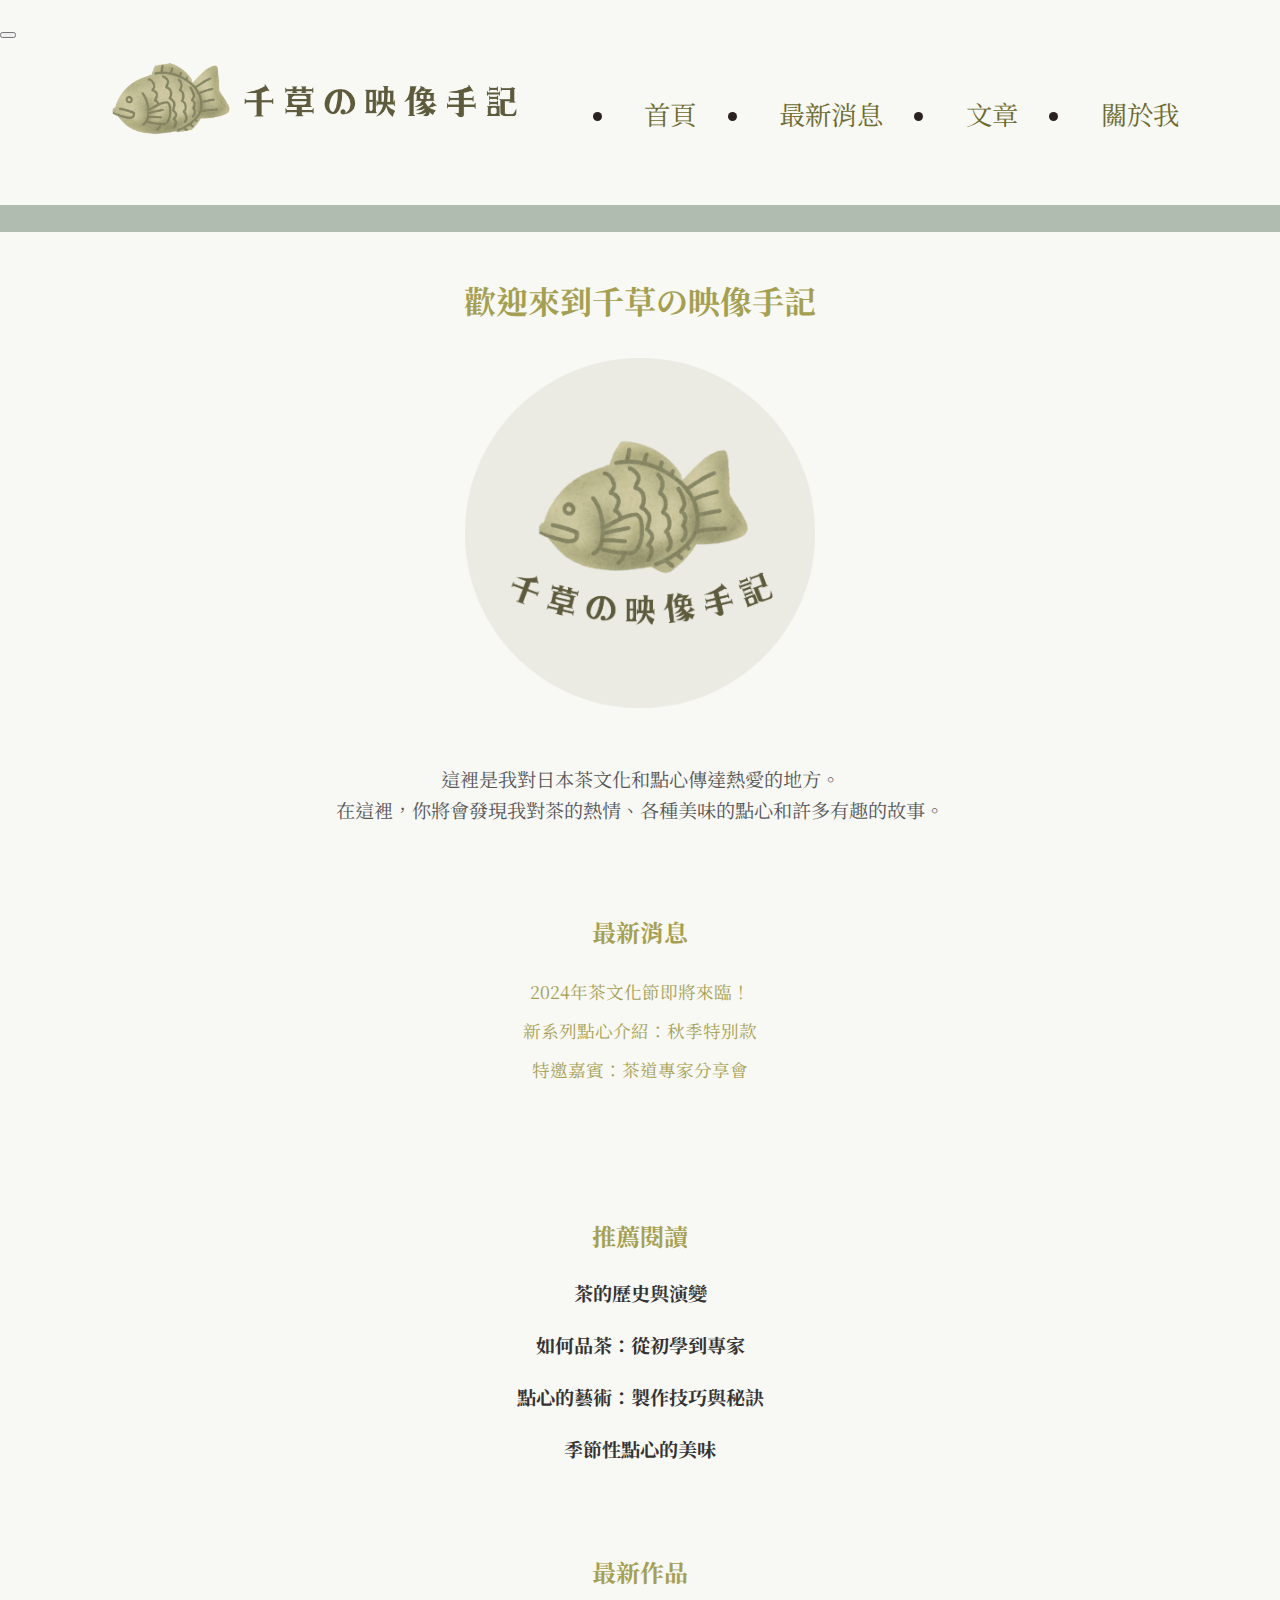
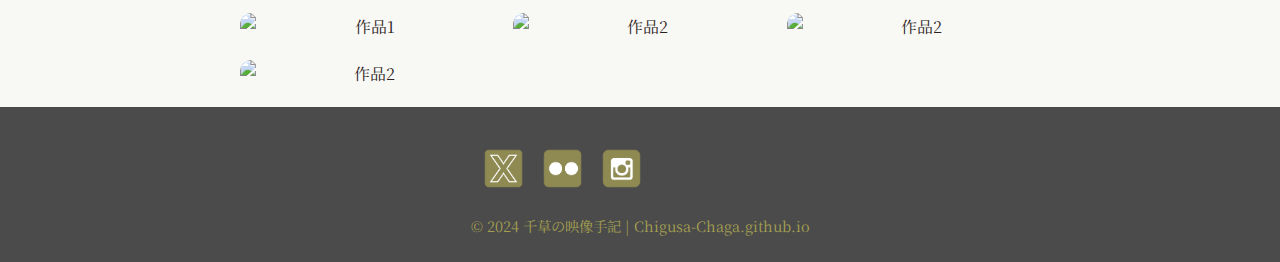
==== index.html @ 75c56b97 "1.1" ====
<!-- 首頁網頁 -->
<!DOCTYPE html>
<html lang="zh-hant-TW">
<head>
    <meta charset="utf-8" />
    <meta name="viewport" content="width=device-width, initial-scale=1, shrink-to-fit=no" />
    <meta name="description" content="千草の映像手記 - 日本點心與茶文化介紹" />
    <meta name="author" content="Chigusa Chaga" />
    <title>千草の映像手記</title>

    <!-- 網站小圖標 -->
    <link rel="icon" type="image/x-icon" href="images/Logo1.png">

    <!-- Google 字體 -->
    <link rel="preconnect" href="https://fonts.googleapis.com"> 
    <link rel="preconnect" href="https://fonts.gstatic.com" crossorigin> 
    <link rel="stylesheet" href="https://unpkg.com/ress/dist/ress.min.css">
    <link href="https://fonts.googleapis.com/css2?family=Noto+Serif+TC&display=swap" rel="stylesheet">
    <!-- 核心 CSS 文件（包含 Bootstrap）-->
    <link href="styles.css" rel="stylesheet" />
</head>

<body>
    <!-- 響應式導航欄 -->
<nav class="navbar navbar-expand-lg navbar-dark bg-dark">
    <div class="container d-flex justify-content-between align-items-center"> <!-- 使用 Flexbox 將元素左右對齊 -->
        <!-- 移動設備的導航按鈕 -->
        <button class="navbar-toggler" type="button" data-bs-toggle="collapse" data-bs-target="#navbarSupportedContent" aria-controls="navbarSupportedContent" aria-expanded="false" aria-label="Toggle navigation">
            <span class="navbar-toggler-icon"></span>
        </button>
        
        <div class="collapse navbar-collapse" id="navbarSupportedContent">
            <!-- 導航選單 -->
            <a href="index.html">
                <img src="images/Logo4.png" alt="千草の映像手記圖 Logo" class="logo4">
            </a>
            <ul class="navbar-nav ms-auto mb-2 mb-lg-0 d-flex flex-row">
                <li class="nav-item"><a class="nav-link" href="index.html">首頁</a></li>
                <li class="nav-item"><a class="nav-link" href="news.html">最新消息</a></li>
                <li class="nav-item"><a class="nav-link" href="articles.html">文章</a></li>
                <li class="nav-item"><a class="nav-link" href="about.html">關於我</a></li>
            </ul>
        </div>
    </div>
</nav>


    <!-- 頁面標題和標語 -->
    <header class="bg-light text-center py-5">
        <img src="images/偷懶版.png" alt="" class="header-png1">
    </header>

    <!-- 主內容 -->
    <main>
        <div class="content-container">
            <!-- 介紹區 -->

            <section id="home" class="honee">
                <h1>歡迎來到千草の映像手記</h1>
                <img src="images/Logo1.png" alt="" class="logo1">
                <p>這裡是我對日本茶文化和點心傳達熱愛的地方。<br>在這裡，你將會發現我對茶的熱情、各種美味的點心和許多有趣的故事。</p>
            </section>


            <!-- 最新消息區 -->
            <section id="latest-news">
                <h2>最新消息</h2>
                <ul>
                    <li><a href="#">2024年茶文化節即將來臨！</a></li>
                    <li><a href="#">新系列點心介紹：秋季特別款</a></li>
                    <li><a href="#">特邀嘉賓：茶道專家分享會</a></li>
                </ul>
            </section>

            <!-- 推薦閱讀區 -->
            <section id="featured-articles">
                <h2>推薦閱讀</h2>
                <div class="row">
                    <div class="col-md-3">
                        <h3><a href="#">茶的歷史與演變</a></h3>
                    </div>
                    <div class="col-md-3">
                        <h3><a href="#">如何品茶：從初學到專家</a></h3>
                    </div>
                    <div class="col-md-3">
                        <h3><a href="#">點心的藝術：製作技巧與秘訣</a></h3>
                    </div>
                    <div class="col-md-3">
                        <h3><a href="#">季節性點心的美味</a></h3>
                    </div>
                </div>
            </section>

            <!-- 最新作品 -->
            <section id="portfolio" class="gallery">
                <h2>最新作品</h2>
                <div class="container">
                    <div class="grid">
                        <div class="grid-item">
                            <img src="images/85mm f5.6 1200s ISO 500/已發/5.png" alt="作品1">
                            <div class="overlay">
                                <a href="images/85mm f5.6 1200s ISO 500/已發/6.png">
                                    <h3>2024.10.19</h3>
                                    <p>Canon EOS 70D </br>85mm  f/32  1/125s  ISO 1600</p>
                                </a>
                            </div>
                        </div>
                        <div class="grid-item">
                            <img src="images/85mm f5.6 1200s ISO 500/已發/9.png" alt="作品2">
                            <div class="overlay">
                                <a href="images/85mm f5.6 1200s ISO 500/已發/10.png">
                                    <h3>2024.10.19</h3>
                                    <p>Canon EOS 70D </br>85mm  f/25  1/125s  ISO 1600</p>
                                </a>
                            </div>
                        </div>
                        <div class="grid-item">
                            <img src="images/85mm f5.6 1200s ISO 500/已發/12.png" alt="作品2">
                            <div class="overlay">
                                <a href="images/85mm f5.6 1200s ISO 500/已發/13.png">
                                    <h3>2024.10.16</h3>
                                    <p>Canon EOS 70D </br>85mm f/5.6 1/60s ISO 100</p>
                                </a>
                            </div>
                        </div>
                        <div class="grid-item">
                            <img src="images/85mm f5.6 1200s ISO 500/已發/14.png" alt="作品2">
                            <div class="overlay">
                                <a href="images/85mm f5.6 1200s ISO 500/已發/15.png">
                                    <h3>2024.10.20</h3>
                                    <p>Canon EOS 70D </br>85mm  f/8  1/125s  ISO 100</p>
                                </a>
                            </div>
                        </div>
                <!-- 可以添加更多作品 -->

                    </div>
                </div>
            </section>


        </div>
    </main>


 


    <!-- 網頁底部 -->
    <footer class="py-5 bg-dark">
        <div class="container text-center">
            <a href="https://x.com/TZicJJmwdmiZH6s" target="_blank"><img src="images/9.png" alt="推特 Logo" class="logogo"></a>
            <a href="https://www.flickr.com/photos/200254990@N05/albums" target="_blank"><img src="images/10.png" alt="Flickr Logo" class="logogo"></a>
            <a href="https://pse.is/6lb7wm" target="_blank"><img src="images/12.png" alt="IG Logo" class="logogo"></a>
            <p class="m-0 text-white">&copy; 2024 千草の映像手記 | <a href="https://Chigusa-Chaga.github.io" class="text-white" target="_blank">Chigusa-Chaga.github.io</a></p>
        </div>
    </footer>



    <!-- JavaScript 引入（包括 Bootstrap）-->
    <script src="https://code.jquery.com/jquery-3.6.0.min.js"></script>
    <script src="https://cdn.jsdelivr.net/npm/@popperjs/core@2.11.6/dist/umd/popper.min.js"></script>
    <script src="https://cdn.jsdelivr.net/npm/bootstrap@5.1.3/dist/js/bootstrap.min.js"></script>
</body>
</html>
---- styles.css ----
@charset "UTF-8";

/* 共通部分 */
html {
    font-size: 100%;
}

/* 全域樣式 */
body {
    font-family: 'Noto Serif TC', serif; /* 使用 Google 字體 */
    line-height: 1.7;
    color: #2b2121;
    margin: 0;
    padding: 0;
    background-color: #f8f8f5; /* 淡雅背景色 */
}

a {
    color: #A5A051;
    text-decoration: none;
}

img {
    max-width: 100%;
}

h1, h2, h3, h4, h5, h6 {
    color: #A5A051; /* 主題色調 */
}

a:hover {
    color: #7e7e3c;
    text-decoration: underline;
}
/* 全域樣式 */

/* 導航欄 */

.logo1 {
    width: 350px;
    margin-top: 10px;
    margin-bottom: 30px;
}

.logo2 {
    width: 150px;
    margin-top: 14px;
    margin-right: 10px;
}

.logo3 {
    width: 600px;
    margin-top: -260px;
}

.logo4 {
    width: 450px; /* 這裡可以根據需要調整 Logo 的大小 */
    margin-right: 10px; /* 調整 Logo 和網站名稱之間的距離 */
    margin-top: -70px;
    margin-left: 100px;
}

.npage-header {
    background-color: #EBEAE3; /* 導航欄背景 */
}

.navbar-nav {
    display: flex; /* 將導航選單設置為 Flexbox */
    justify-content: flex-end; /* 使選項靠右對齊 */
    margin-right: 60px;
}

.nav-item {
    font-size: 1.5rem;
    text-transform: uppercase;
    margin: 0 15px; /* 調整左右邊距以創造間隔 */
    margin-top: -170px;
}

.nav-link {
    display: flex; /* 使鏈接內容居中 */
    align-items: center; /* 垂直居中 */
    padding: 0.5em; /* 增加內邊距 */
}

.nav-item li {
    margin-left: 36px;
}

.nav-item a {
    color: #6C6A2D;
    font-size: 1.1em;
    padding: 0.5em 1em;
}

.nav-item a:hover {
    color: #A5A051;
    background-color: rgba(255, 255, 255, 0.1);
}

.navbar-brand {
    display: flex;
    align-items: center; /* 垂直居中對齊 */
    font-size: 1.5em;
    color: #A5A051;
    margin-left: 10px; /* 調整 Logo 和網站名稱之間的距離 */
}

.navbar-brand .logo {
    height: 40px;
    margin-right: 10px;
}

/* 設置網頁的主要容器寬度並置中 */
.content-container {
    max-width: 800px; /* 設定最大寬度為800px */
    margin: 0 auto; /* 自動左右邊距讓容器置中 */
    padding: 20px; /* 添加內距讓內容不靠牆 */
    text-align: center;
}

/* 標題區 */
header {
    background-color:#b1bcb0;
    margin-top: -60px;
}

.header-png1 {
    width: 80%;
    margin-left: 120px;
}

/* 主內容標題樣式 */
#home h1 {
    font-size: 2rem;
    color: rgb(165, 160, 81); /* 使用您指定的主題顏色 */
    margin-bottom: 20px;
}

/* 主內容段落樣式 */
#home p {
    font-size: 1.2rem;
    line-height: 1.6;
    color: #555;
}



/* 圖片輪播區 */
.carousel {
    margin-bottom: 2em;
}

.carousel-inner img {
    max-height: 500px;
    object-fit: cover;
}

.carousel-control-prev-icon,
.carousel-control-next-icon {
    filter: invert(1); /* 調整輪播箭頭為白色 */
}

/* 最新消息區 */
#latest-news {
    background-color: #f8f8f5;
    padding: 3em 0;
}

#latest-news h2 {
    text-align: center;
    margin-bottom: 1em;
}

#latest-news ul {
    list-style-type: none;
    padding: 0;
}

#latest-news ul li {
    font-size: 1.1em;
    margin: 0.5em 0;
}

#latest-news ul li a {
    color: #A5A051;
}

/* 推薦閱讀區 */
#featured-articles {
    padding: 3em 0;
    text-align: center;
}

#featured-articles .container h2 {
    margin-bottom: 2em;
}

#featured-articles .col-md-3 h3 {
    font-size: 1.2em;
    font-weight: bold;
    margin-bottom: 1em;
}

#featured-articles .col-md-3 h3 a {
    color: #333333;
}

#featured-articles .col-md-3 h3 a:hover {
    color: #7e7e3c;
}

/* 底部區域 */
footer {
    display: flex;
    justify-content: center; /* 水平置中 */
    align-items: center;    /* 垂直置中（如果有高度的話） */
    background-color: #4B4B4B;
    padding: 1.5em 0;
}

/* 底部文字樣式 */
footer p {
    color: #A5A051;
    margin: 0;
    text-align: center;
    font-size: 0.9rem;
}

.logogo {
    width: 45px; /* 這裡可以根據需要調整 Logo 的大小 */
    margin-bottom: 15px;
    margin-left: 10px;
}



.container {
    margin-top: 15px;
}

.grid {
    display: grid;
    grid-template-columns: repeat(auto-fill, minmax(250px, 1fr));
    gap: 20px;
  }
  .grid-item {
    position: relative;
    overflow: hidden;
    border-radius: 10px;
  }
  .grid-item img {
    width: 100%;
    height: auto;
    display: block;
    border-radius: 10px;
    transition: transform 0.3s ease;
  }
  .grid-item .overlay {
    position: absolute;
    top: 0;
    left: 0;
    right: 0;
    bottom: 0;
    background-color: rgba(0, 0, 0, 0.5);/* 透明顏色 */
    color: #fcfaf2;/* 字體顏色 */
    display: flex;
    flex-direction: column;
    justify-content: center;
    align-items: center;
    opacity: 0;
    transition: opacity 0.5s ease;
  }
  .grid-item:hover .overlay {
    opacity: 1;
  }
  .grid-item .overlay h3 {
    font-size: 1.4rem;
    margin-bottom: 10px;
    text-align: center;
  }
  .grid-item .overlay p {
    font-size: 1rem;
    text-align: center;
  }




/* 媒體查詢：響應式設計 */
@media (max-width: 768px) {
    .navbar-brand {
        font-size: 1.2em;
    }

    header h1 {
        font-size: 2em;
    }

    header p {
        font-size: 1em;
    }

    #featured-articles .col-md-3 h3 {
        font-size: 1em;
    }
}
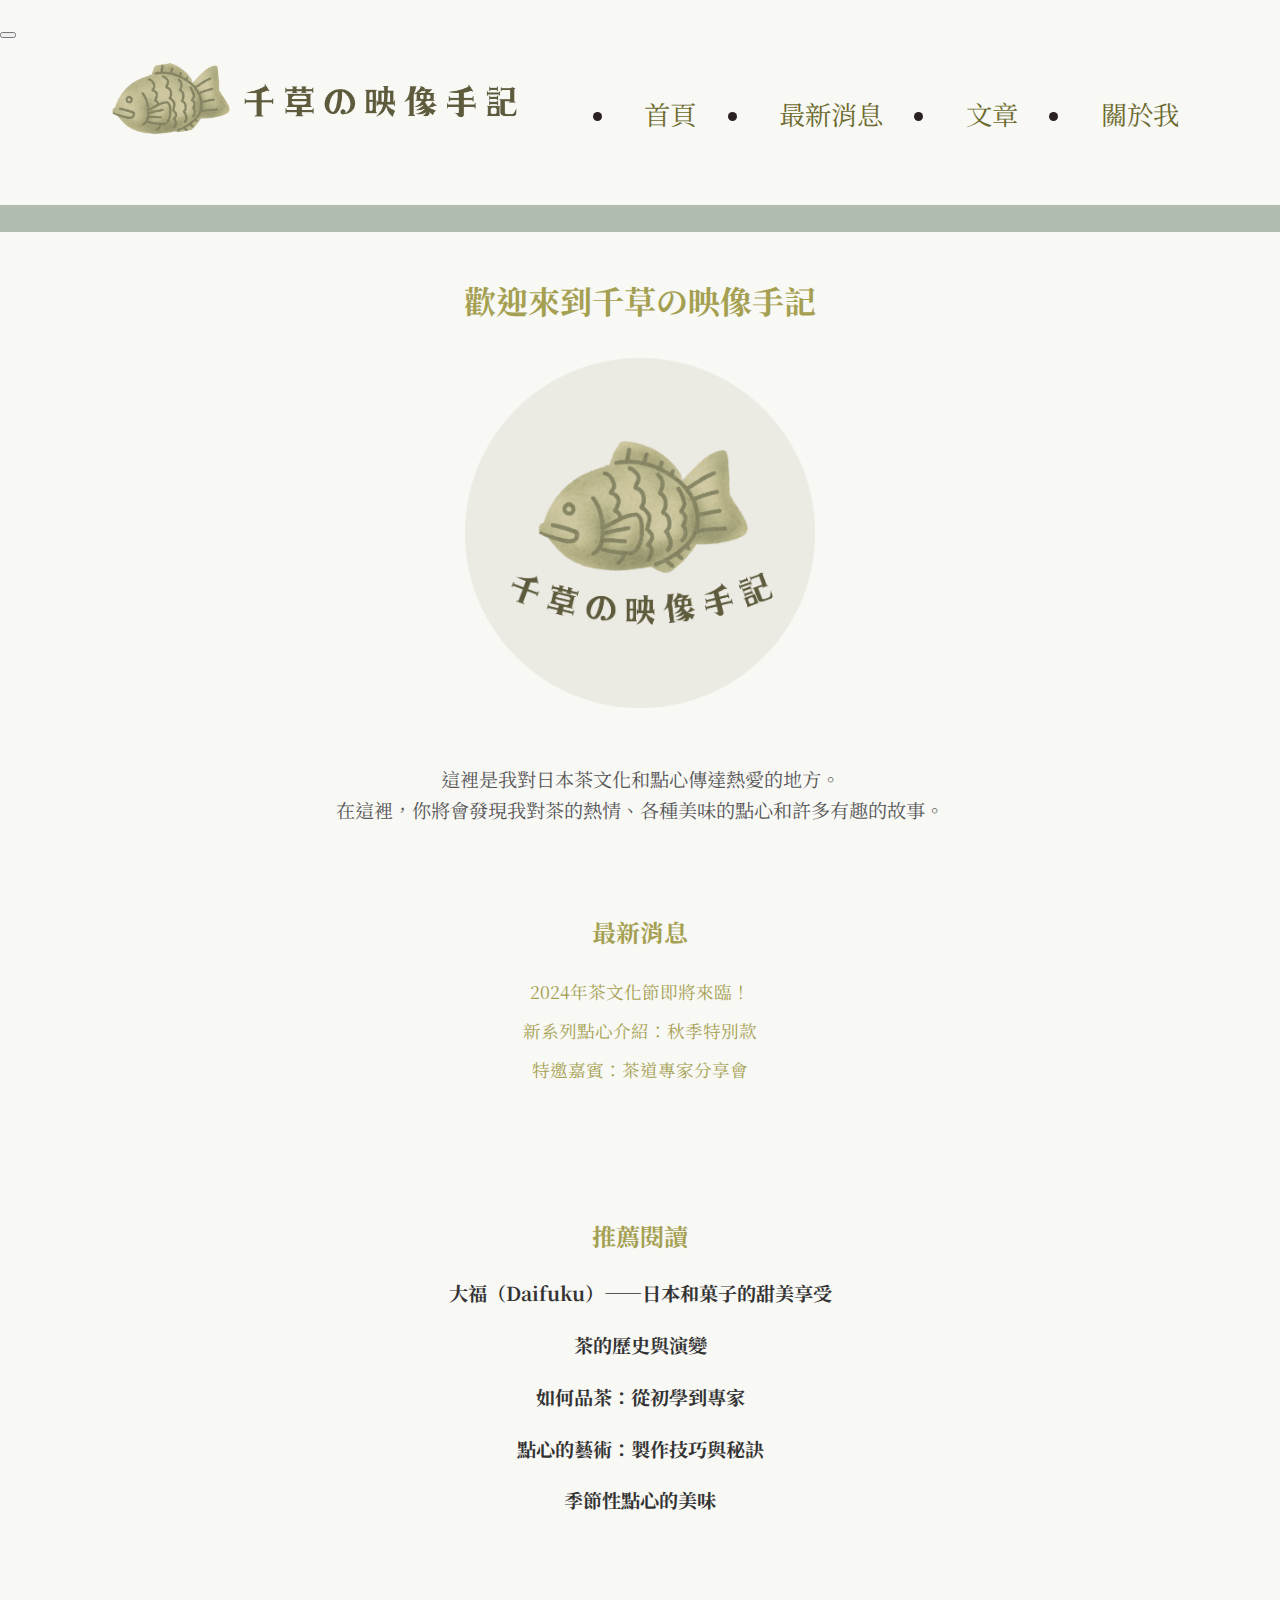
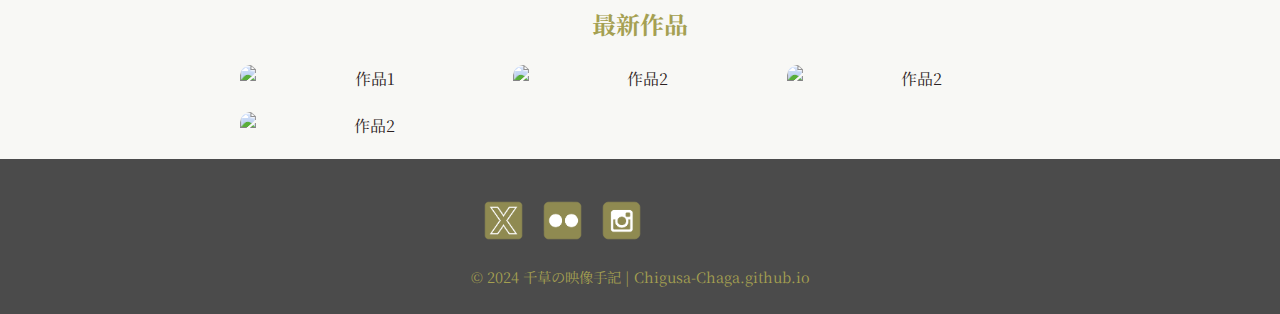
==== commit abae7ca5: "1.3" ====
--- a/index.html
+++ b/index.html
@@ -76,6 +76,9 @@
             <section id="featured-articles">
                 <h2>推薦閱讀</h2>
                 <div class="row">
+                    <div class="col-md-3">
+                        <h3><a href="文章/Daifuku.html">大福（Daifuku）——日本和菓子的甜美享受</a></h3>
+                    </div>
                     <div class="col-md-3">
                         <h3><a href="#">茶的歷史與演變</a></h3>
                     </div>
--- a/styles.css
+++ b/styles.css
@@ -119,6 +119,8 @@
     text-align: center;
 }
 
+
+
 /* 標題區 */
 header {
     background-color:#b1bcb0;
@@ -131,6 +133,9 @@
 }
 
 /* 主內容標題樣式 */
+.honee {
+    margin-top: 17px;
+}
 #home h1 {
     font-size: 2rem;
     color: rgb(165, 160, 81); /* 使用您指定的主題顏色 */
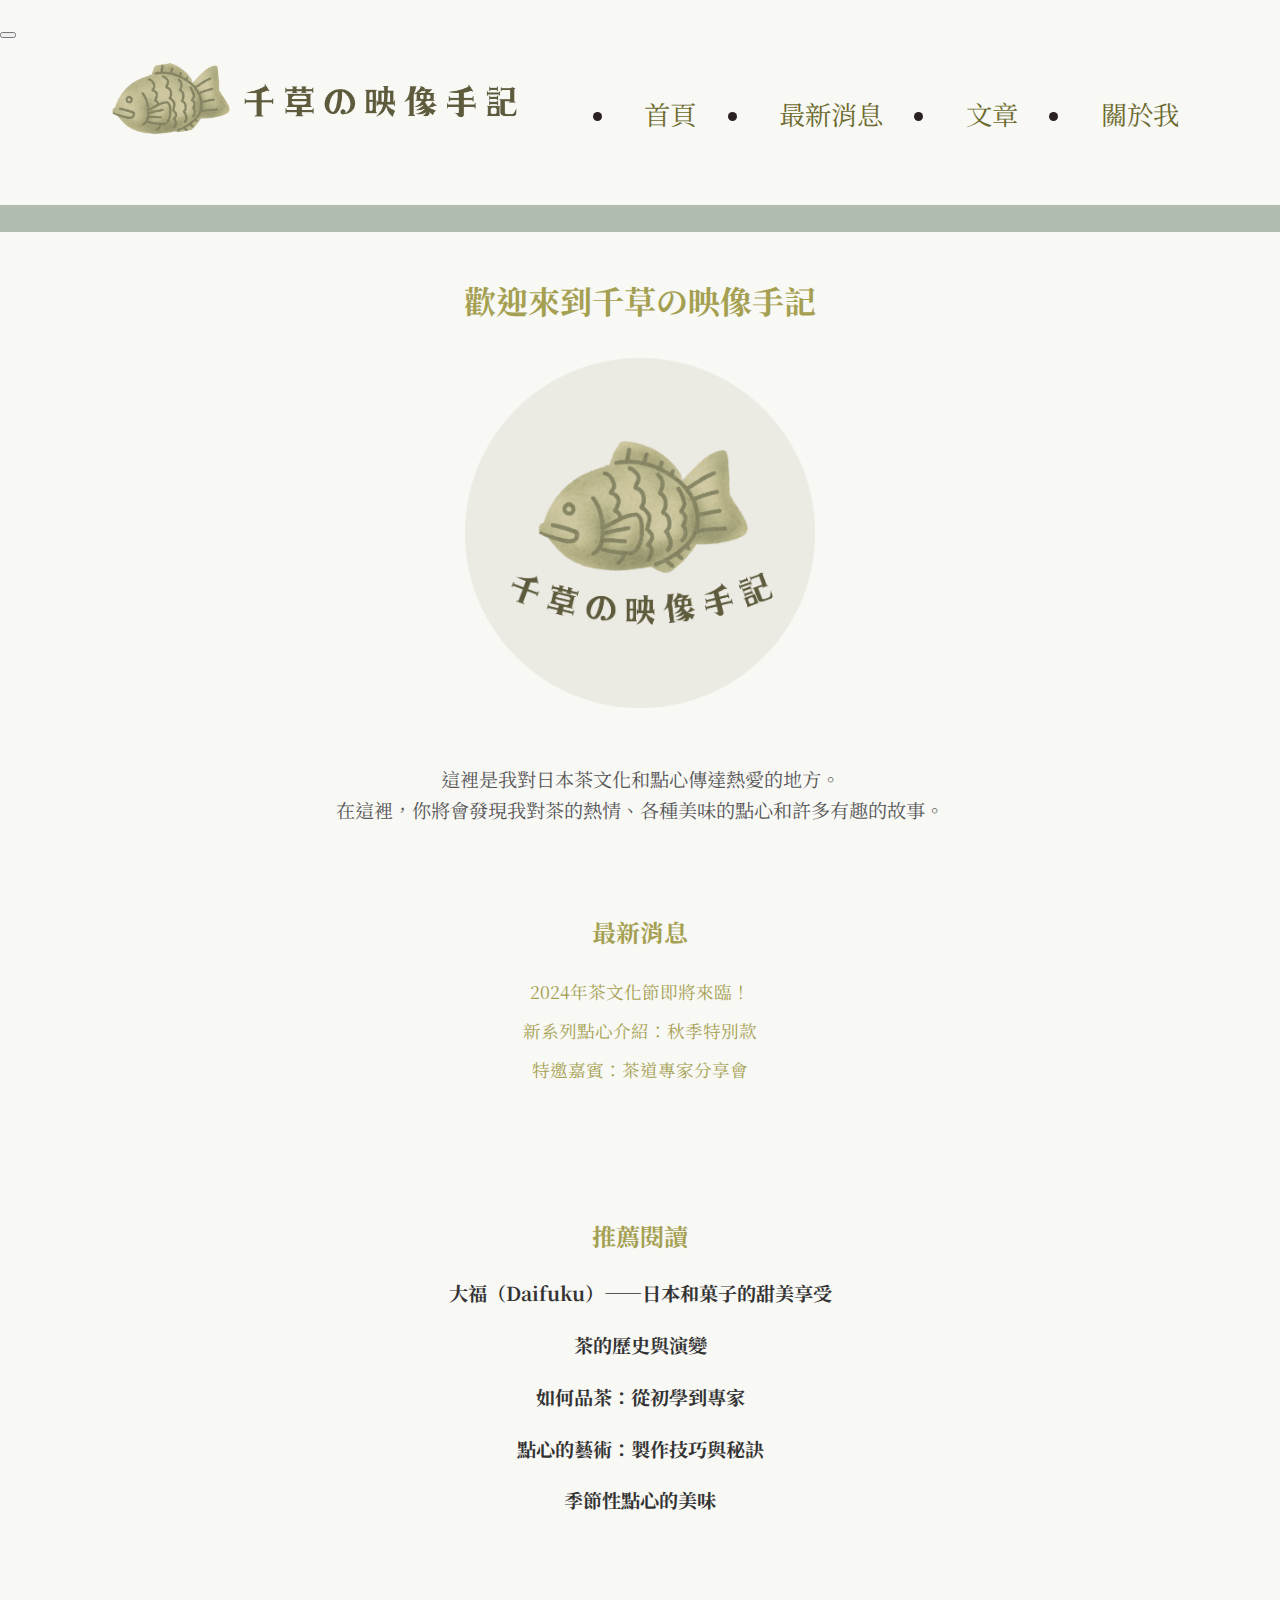
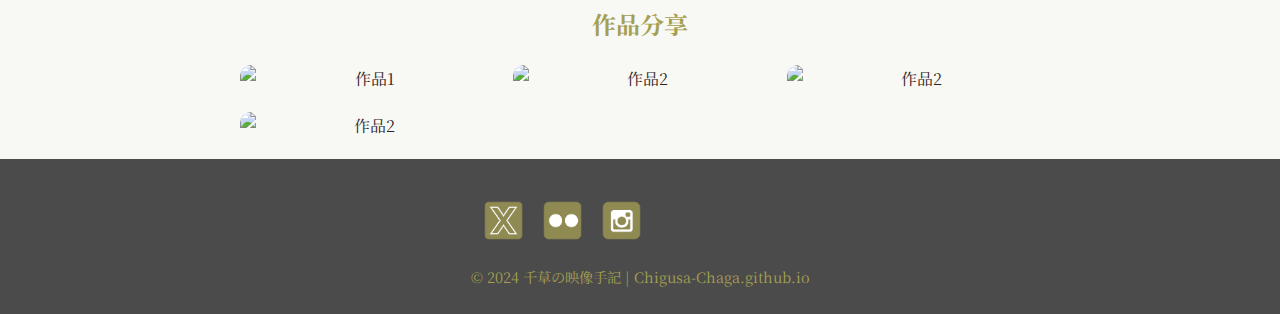
==== commit a213e1d3: "1.4 關於我" ====
--- a/index.html
+++ b/index.html
@@ -96,7 +96,7 @@
 
             <!-- 最新作品 -->
             <section id="portfolio" class="gallery">
-                <h2>最新作品</h2>
+                <h2>作品分享</h2>
                 <div class="container">
                     <div class="grid">
                         <div class="grid-item">
--- a/styles.css
+++ b/styles.css
@@ -149,7 +149,26 @@
     color: #555;
 }
 
-
+#about {
+    margin-top: -200px;
+}
+
+.aboutme p {
+    font-size: 1rem;
+    line-height: 1.6;
+    color: #555;
+}
+
+.aboutme h1 {
+    font-size: 2rem;
+    color: rgb(165, 160, 81); /* 使用您指定的主題顏色 */
+    margin-top: 20px;
+    margin-bottom: 10px;
+}
+
+.mehoto {
+    width: 530px;
+}
 
 /* 圖片輪播區 */
 .carousel {
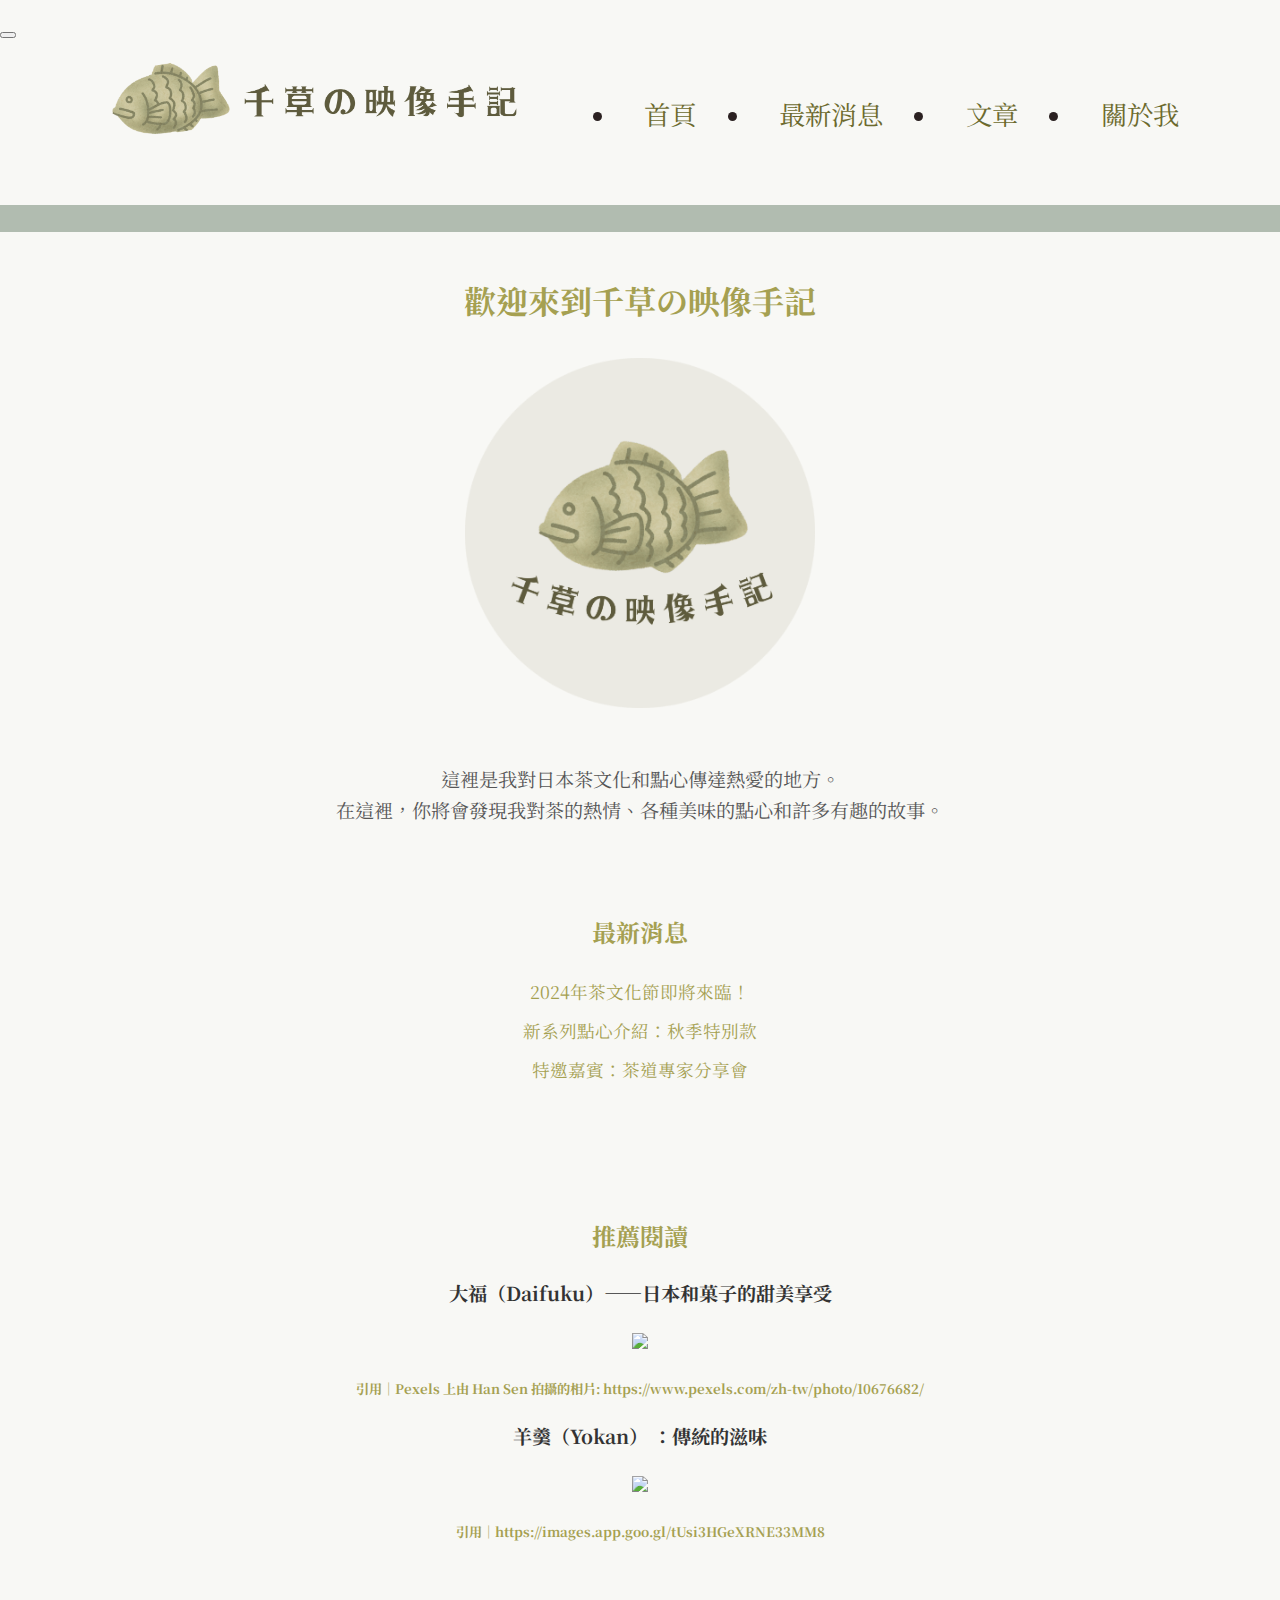
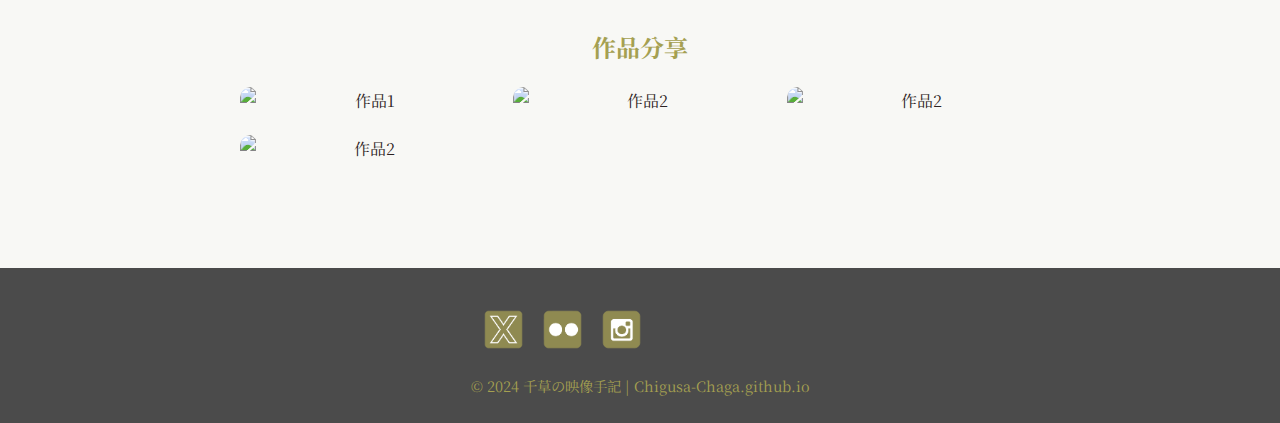
==== commit f5cbd7c2: "1.5 羊羹羹羹" ====
--- a/index.html
+++ b/index.html
@@ -78,20 +78,15 @@
                 <div class="row">
                     <div class="col-md-3">
                         <h3><a href="文章/Daifuku.html">大福（Daifuku）——日本和菓子的甜美享受</a></h3>
+                        <a href="文章/Daifuku.html"><img src="images/Article pictures/大福.png" class=""></a>
+                        <h5>引用｜Pexels 上由 Han Sen 拍攝的相片: https://www.pexels.com/zh-tw/photo/10676682/</h5>
                     </div>
+
                     <div class="col-md-3">
-                        <h3><a href="#">茶的歷史與演變</a></h3>
+                        <h3><a href="文章/Daifuku.html">羊羹（Yokan） ：傳統的滋味</a></h3>
+                        <a href="文章/Oboroduki.html"><img src="images/Article pictures/羊羹.png" class=""></a>
+                        <h5>引用｜https://images.app.goo.gl/tUsi3HGeXRNE33MM8</h5>
                     </div>
-                    <div class="col-md-3">
-                        <h3><a href="#">如何品茶：從初學到專家</a></h3>
-                    </div>
-                    <div class="col-md-3">
-                        <h3><a href="#">點心的藝術：製作技巧與秘訣</a></h3>
-                    </div>
-                    <div class="col-md-3">
-                        <h3><a href="#">季節性點心的美味</a></h3>
-                    </div>
-                </div>
             </section>
 
             <!-- 最新作品 -->
@@ -140,6 +135,7 @@
                     </div>
                 </div>
             </section>
+            <p><br><br></p>
 
 
         </div>
--- a/styles.css
+++ b/styles.css
@@ -170,6 +170,10 @@
     width: 530px;
 }
 
+h5 {
+    margin-bottom: 15px;
+}
+
 /* 圖片輪播區 */
 .carousel {
     margin-bottom: 2em;
@@ -232,6 +236,10 @@
 
 #featured-articles .col-md-3 h3 a:hover {
     color: #7e7e3c;
+}
+
+#articles {
+    margin-top: -250px;
 }
 
 /* 底部區域 */
@@ -308,6 +316,10 @@
     text-align: center;
   }
 
+  .grid-item h3 {
+    margin-top: 10px;
+    color: #065319 ;
+  }
 
 
 
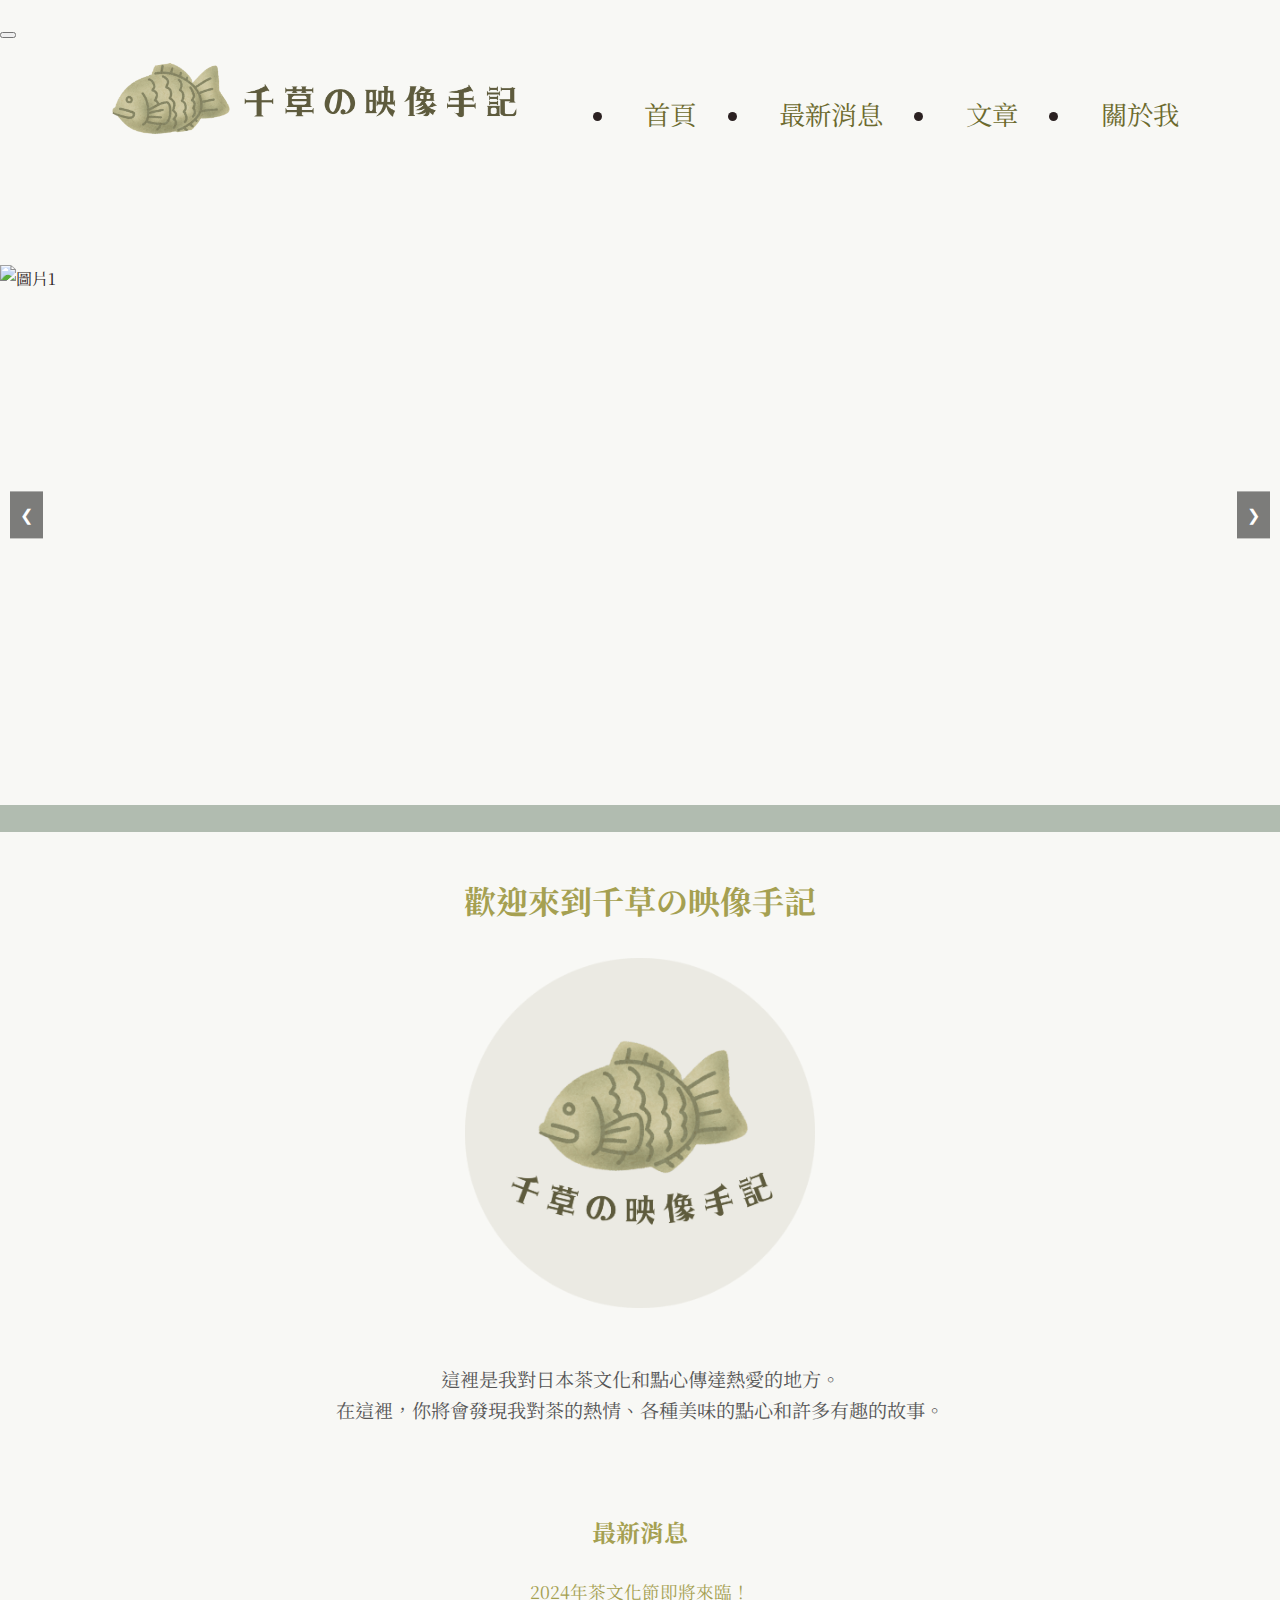
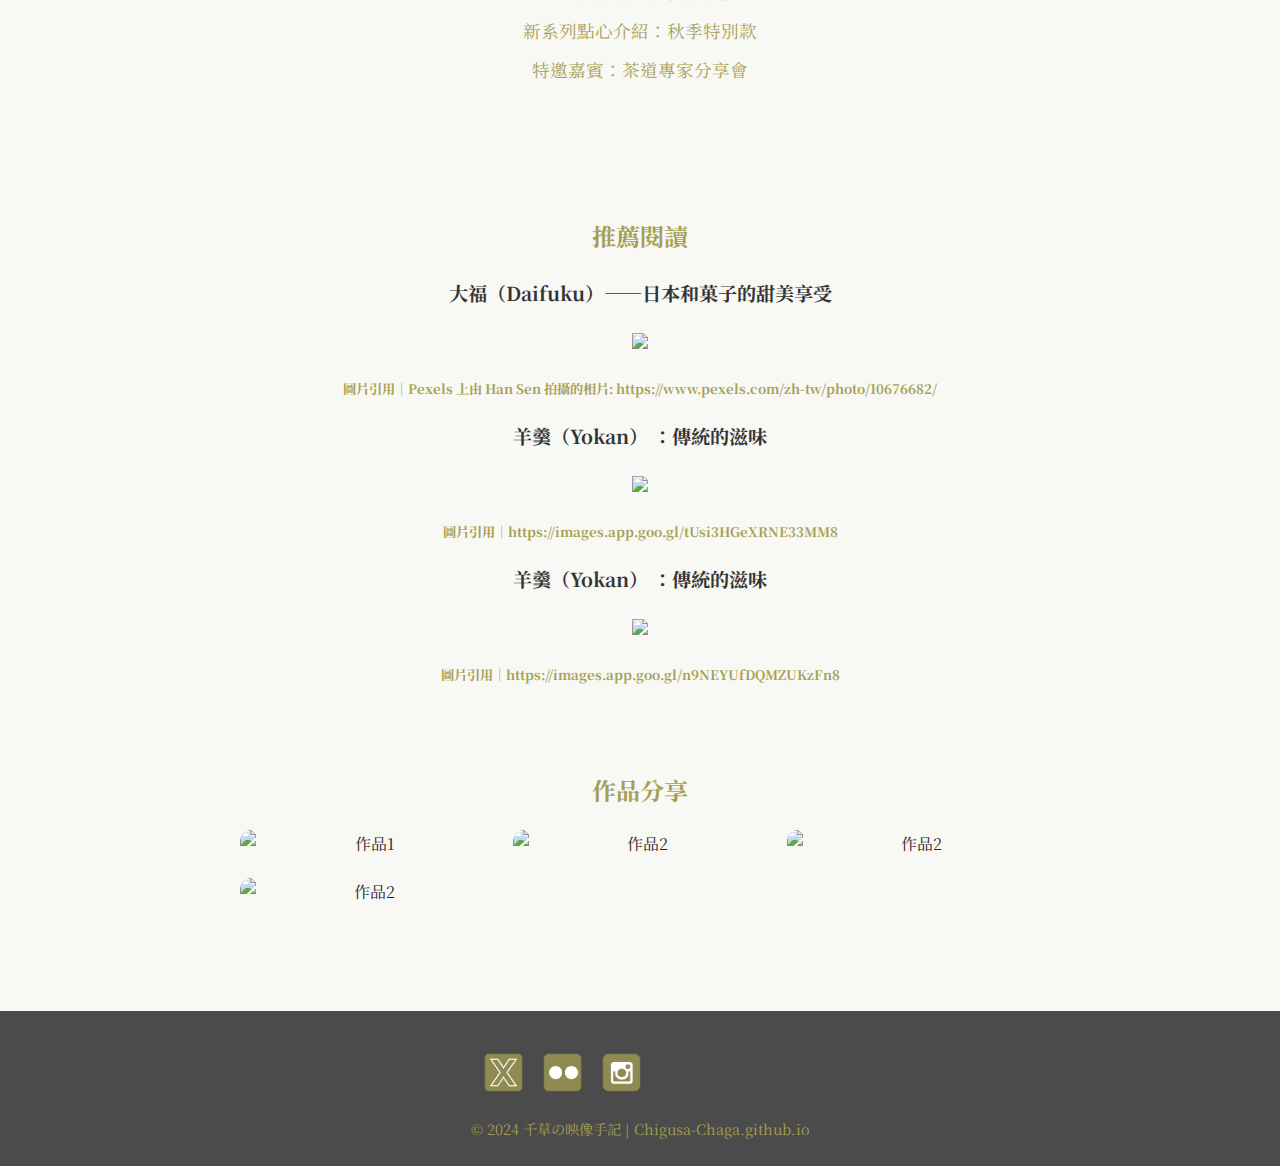
==== commit 655346c4: "1.6 櫻餅" ====
--- a/index.html
+++ b/index.html
@@ -44,6 +44,101 @@
     </div>
 </nav>
 
+    <style>
+        /* 設定輪播容器 */
+        .carousel-container {
+            position: relative;
+            max-width: 100%;
+            height: 500px;
+            overflow: hidden;
+        }
+
+        /* 設定每張圖片 */
+        .carousel-slide {
+            display: none;
+            width: 100%;
+            height: 100%;
+            position: absolute;
+        }
+
+        /* 顯示第一張圖片 */
+        .carousel-slide.active {
+            display: block;
+        }
+
+        /* 左右箭頭 */
+        .carousel-arrow {
+            position: absolute;
+            top: 50%;
+            transform: translateY(-50%);
+            background-color: rgba(0, 0, 0, 0.5);
+            color: white;
+            padding: 10px;
+            cursor: pointer;
+            z-index: 10;
+        }
+
+        .carousel-arrow.left {
+            left: 10px;
+        }
+
+        .carousel-arrow.right {
+            right: 10px;
+        }
+        
+    </style>
+    </head>
+    <body>
+
+    <div class="carousel-container">
+    <div class="carousel-slide active">
+        <img src="images/大圖/1.png" alt="圖片1">
+    </div>
+    <div class="carousel-slide">
+        <img src="images/大圖/2.png" alt="圖片2">
+    </div>
+    <div class="carousel-slide">
+        <img src="images/大圖/3.png" alt="圖片3">
+    </div>
+
+    <!-- 左右箭頭 -->
+    <div class="carousel-arrow left" onclick="prevSlide()">❮</div>
+    <div class="carousel-arrow right" onclick="nextSlide()">❯</div>
+    </div>
+
+    
+    <script>
+        let currentSlide = 0;
+        const slides = document.querySelectorAll('.carousel-slide');
+    
+        function showSlide(index) {
+            slides[currentSlide].classList.remove('active');
+            currentSlide = (index + slides.length) % slides.length;
+            slides[currentSlide].classList.add('active');
+        }
+    
+        function nextSlide() {
+            showSlide(currentSlide + 1);
+        }
+    
+        function prevSlide() {
+            showSlide(currentSlide - 1);
+        }
+    
+        // 自動輪播
+        const autoSlideInterval = setInterval(nextSlide, 5000); // 每隔 3000 毫秒 (3秒) 切換圖片
+    
+        // 停止自動輪播 (可選)
+        function stopAutoSlide() {
+            clearInterval(autoSlideInterval);
+        }
+    </script>
+    
+
+
+
+
+
 
     <!-- 頁面標題和標語 -->
     <header class="bg-light text-center py-5">
@@ -79,13 +174,19 @@
                     <div class="col-md-3">
                         <h3><a href="文章/Daifuku.html">大福（Daifuku）——日本和菓子的甜美享受</a></h3>
                         <a href="文章/Daifuku.html"><img src="images/Article pictures/大福.png" class=""></a>
-                        <h5>引用｜Pexels 上由 Han Sen 拍攝的相片: https://www.pexels.com/zh-tw/photo/10676682/</h5>
+                        <h5>圖片引用｜Pexels 上由 Han Sen 拍攝的相片: https://www.pexels.com/zh-tw/photo/10676682/</h5>
                     </div>
 
                     <div class="col-md-3">
                         <h3><a href="文章/Daifuku.html">羊羹（Yokan） ：傳統的滋味</a></h3>
                         <a href="文章/Oboroduki.html"><img src="images/Article pictures/羊羹.png" class=""></a>
-                        <h5>引用｜https://images.app.goo.gl/tUsi3HGeXRNE33MM8</h5>
+                        <h5>圖片引用｜https://images.app.goo.gl/tUsi3HGeXRNE33MM8</h5>
+                    </div>
+
+                    <div class="col-md-3">
+                        <h3><a href="文章/Sakura-Mochi.html">羊羹（Yokan） ：傳統的滋味</a></h3>
+                        <a href="文章/Sakura-Mochi.html"><img src="images/Article pictures/櫻餅.png" class=""></a>
+                        <h5>圖片引用｜https://images.app.goo.gl/n9NEYUfDQMZUKzFn8</h5>
                     </div>
             </section>
 
--- a/styles.css
+++ b/styles.css
@@ -323,6 +323,20 @@
 
 
 
+
+
+  .carousel-container {
+    margin-bottom: 100px;
+  }
+
+.carousel-slide img {
+    width: 100%;
+    height: 100%;
+    object-fit: cover; /* 可以是 cover, contain, fill 等 */
+}
+
+
+
 /* 媒體查詢：響應式設計 */
 @media (max-width: 768px) {
     .navbar-brand {
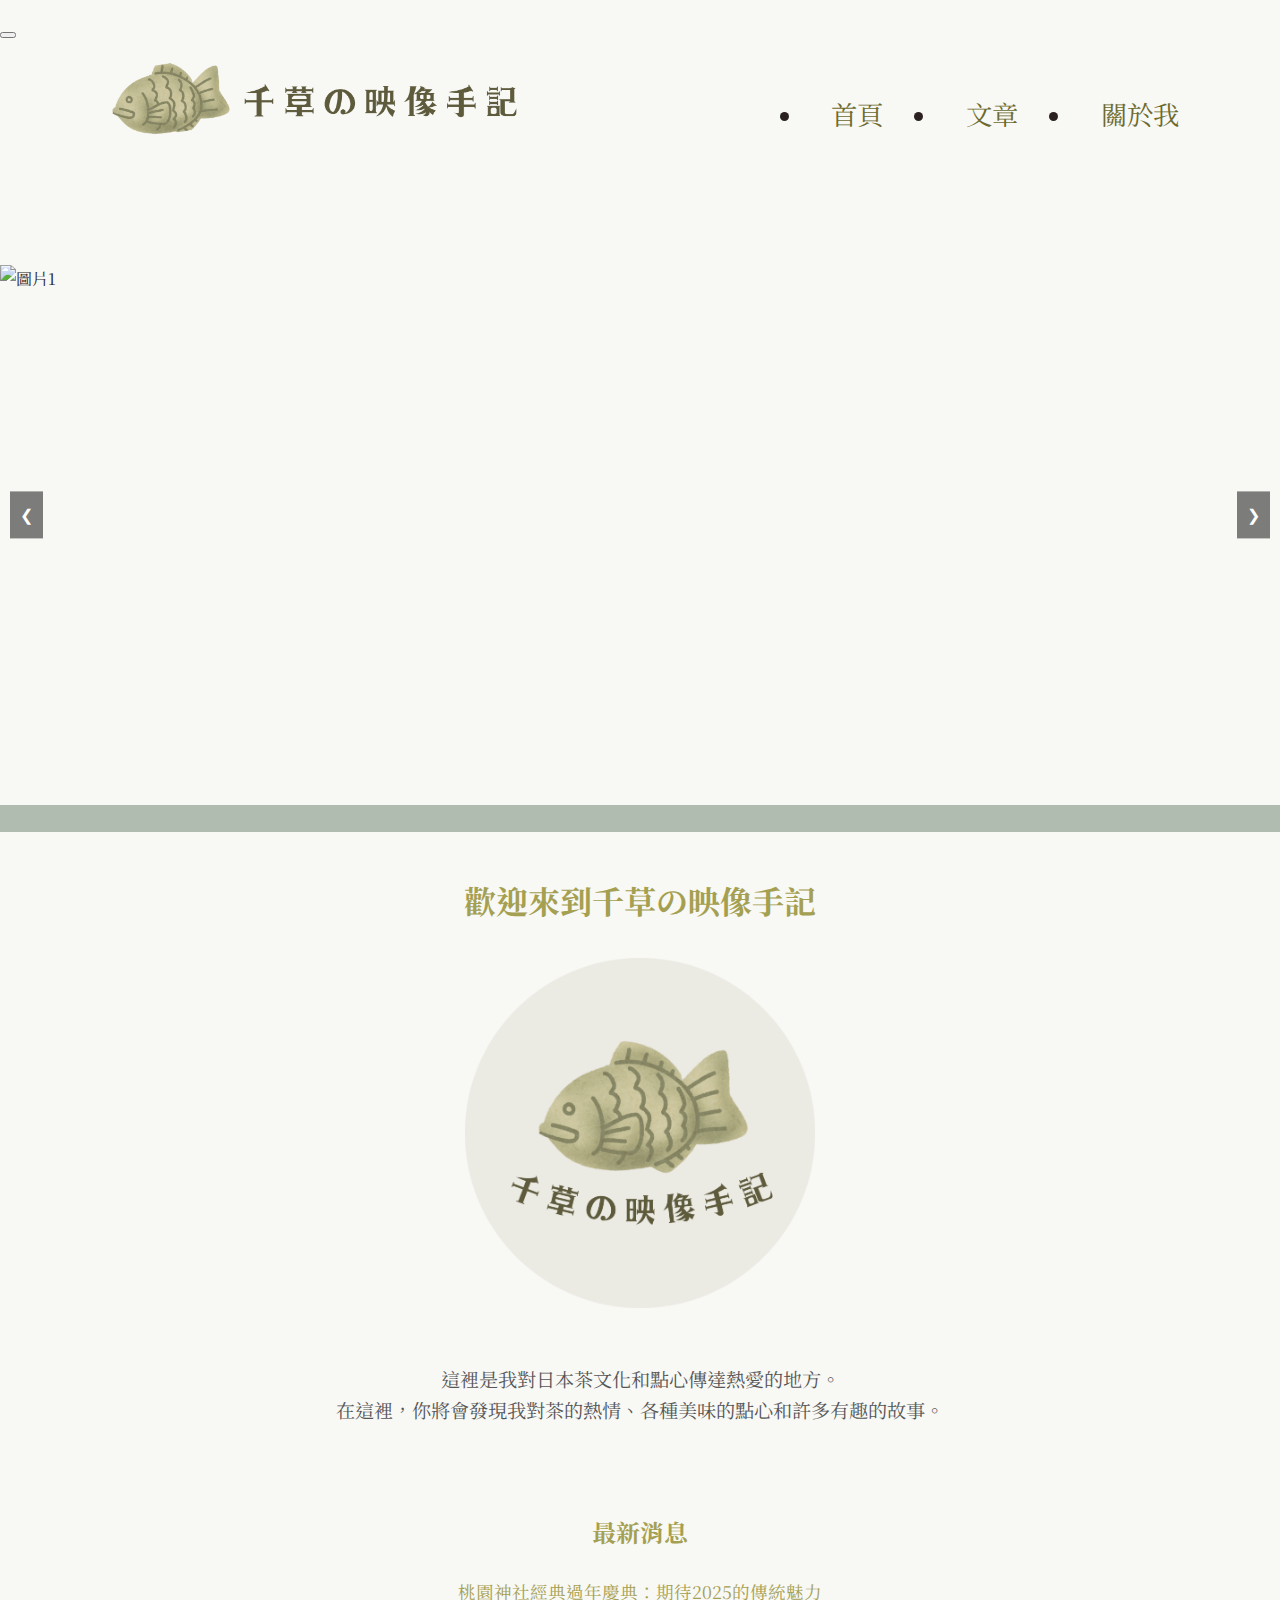
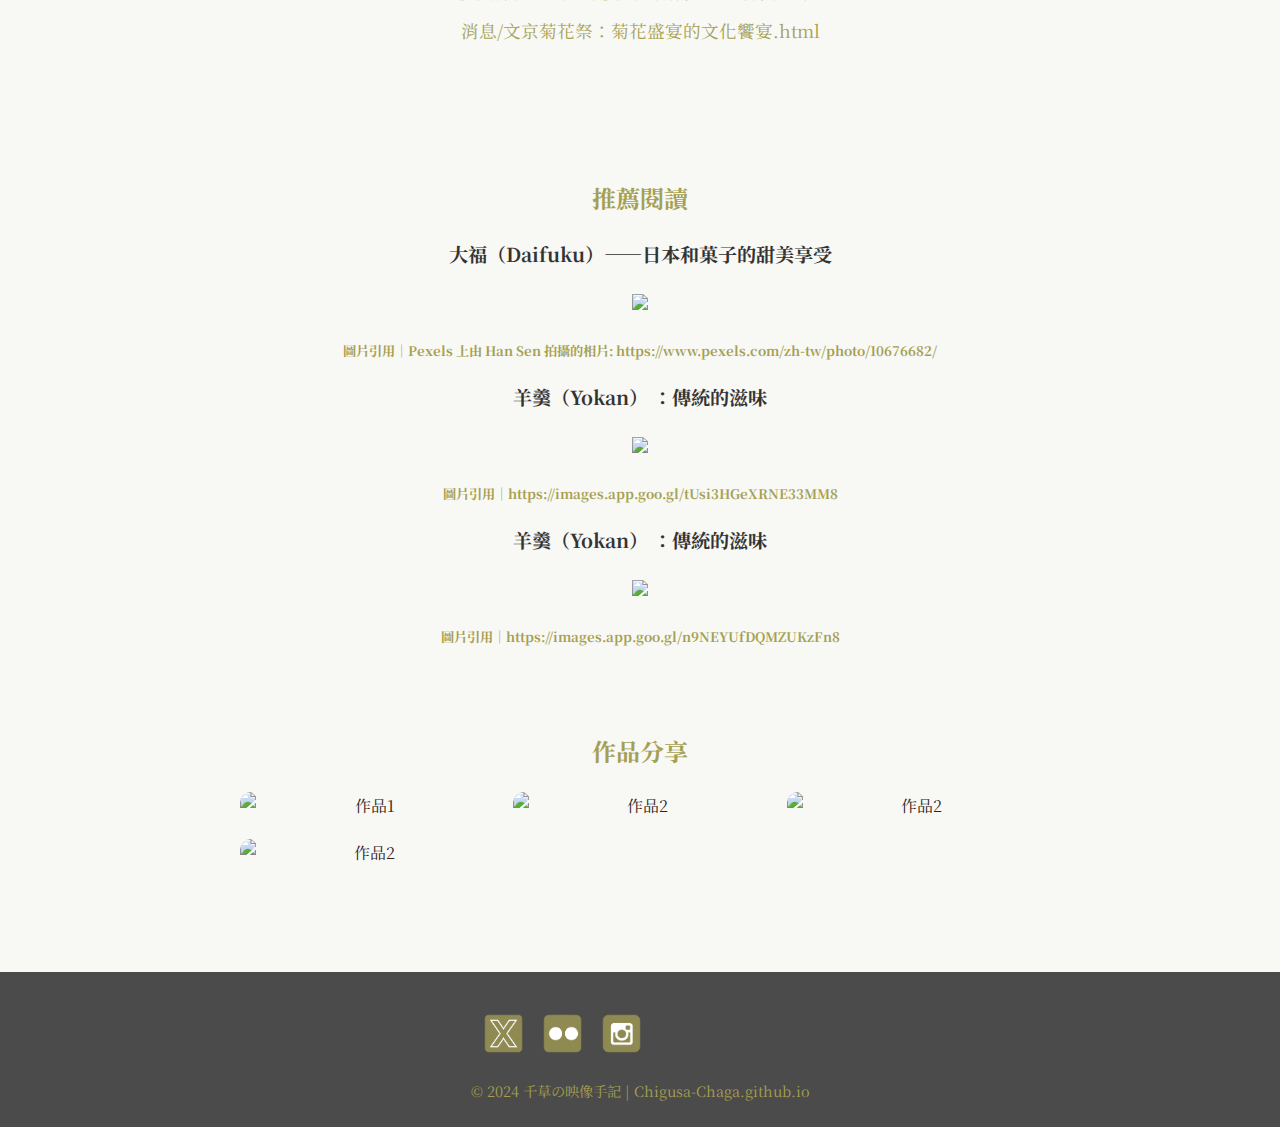
==== commit 283c13c8: "1.7 加上消息" ====
--- a/index.html
+++ b/index.html
@@ -36,7 +36,6 @@
             </a>
             <ul class="navbar-nav ms-auto mb-2 mb-lg-0 d-flex flex-row">
                 <li class="nav-item"><a class="nav-link" href="index.html">首頁</a></li>
-                <li class="nav-item"><a class="nav-link" href="news.html">最新消息</a></li>
                 <li class="nav-item"><a class="nav-link" href="articles.html">文章</a></li>
                 <li class="nav-item"><a class="nav-link" href="about.html">關於我</a></li>
             </ul>
@@ -161,9 +160,8 @@
             <section id="latest-news">
                 <h2>最新消息</h2>
                 <ul>
-                    <li><a href="#">2024年茶文化節即將來臨！</a></li>
-                    <li><a href="#">新系列點心介紹：秋季特別款</a></li>
-                    <li><a href="#">特邀嘉賓：茶道專家分享會</a></li>
+                    <li><a href="消息/預熱2025跨年與過年盛典：桃園神社的傳統文化體驗.html">桃園神社經典過年慶典：期待2025的傳統魅力</a></li>
+                    <li><a href="消息/文京菊花祭：菊花盛宴的文化饗宴.html">消息/文京菊花祭：菊花盛宴的文化饗宴.html</a></li>
                 </ul>
             </section>
 
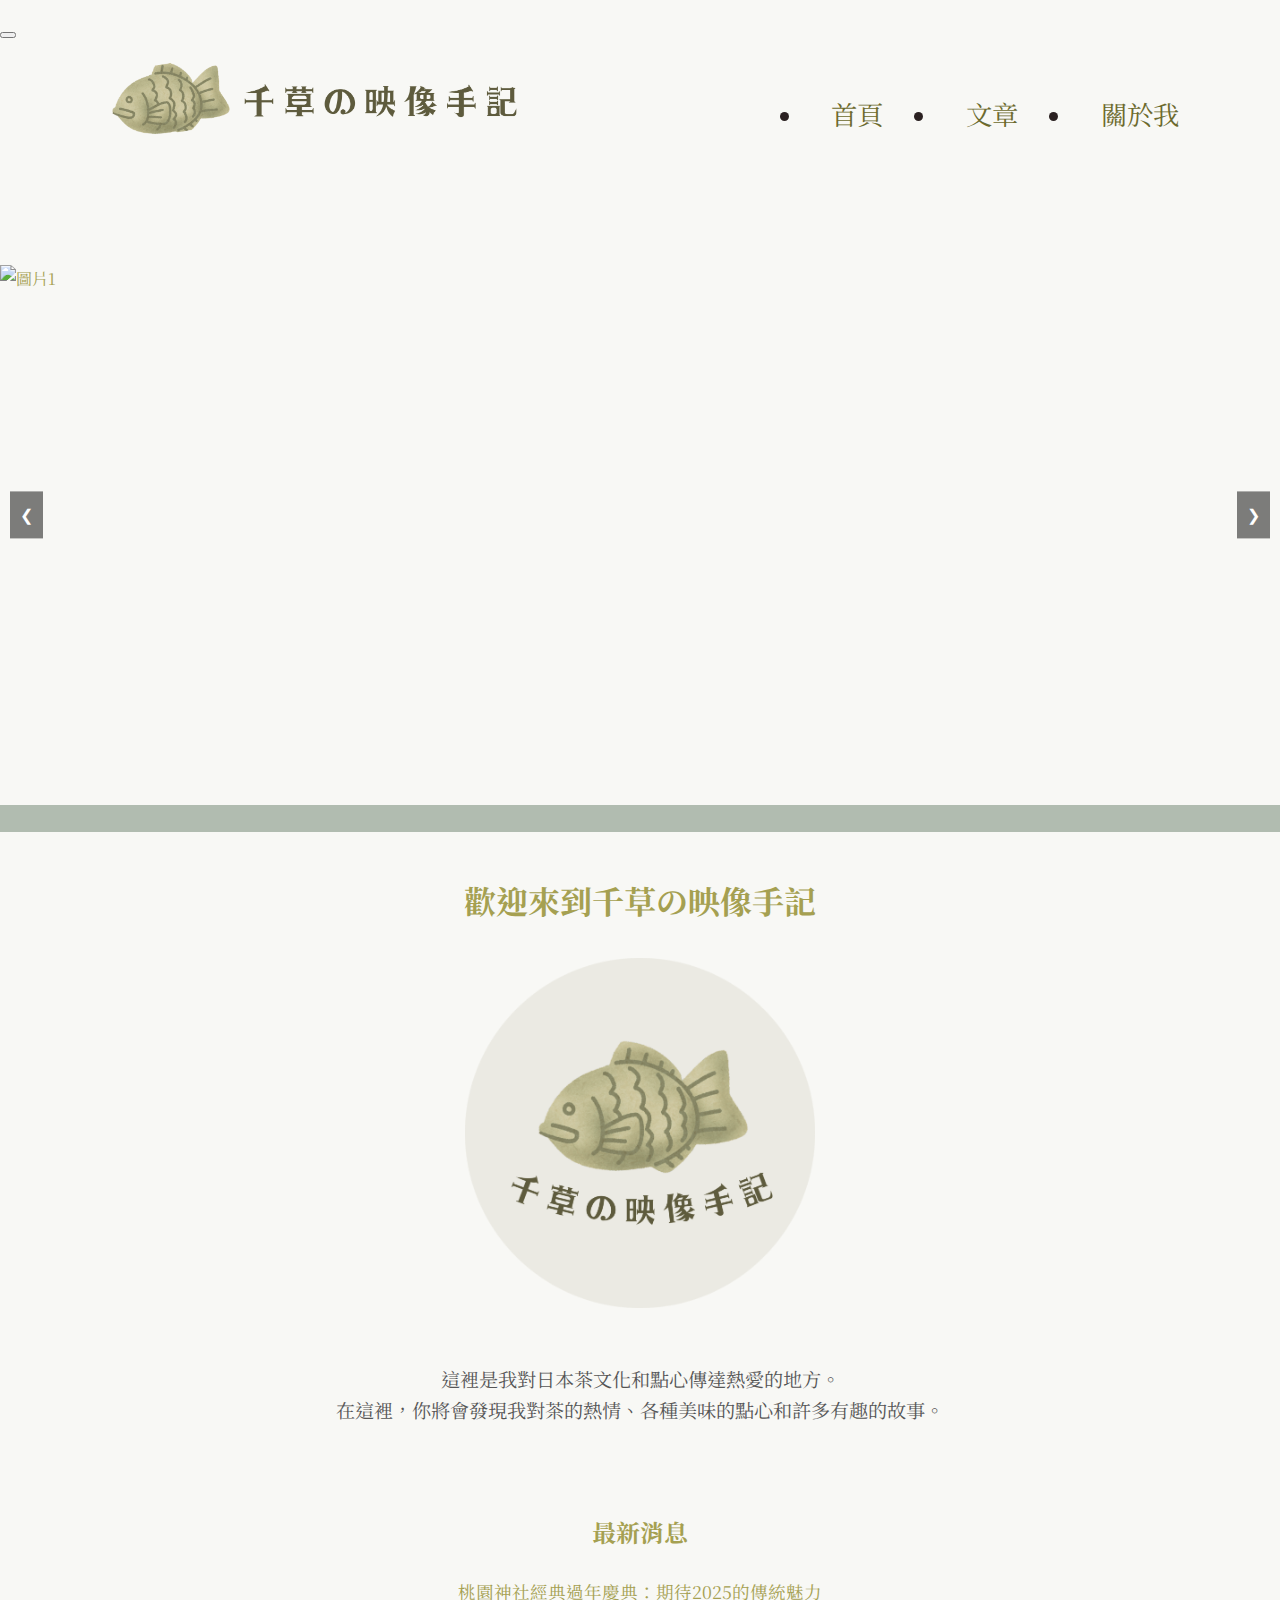
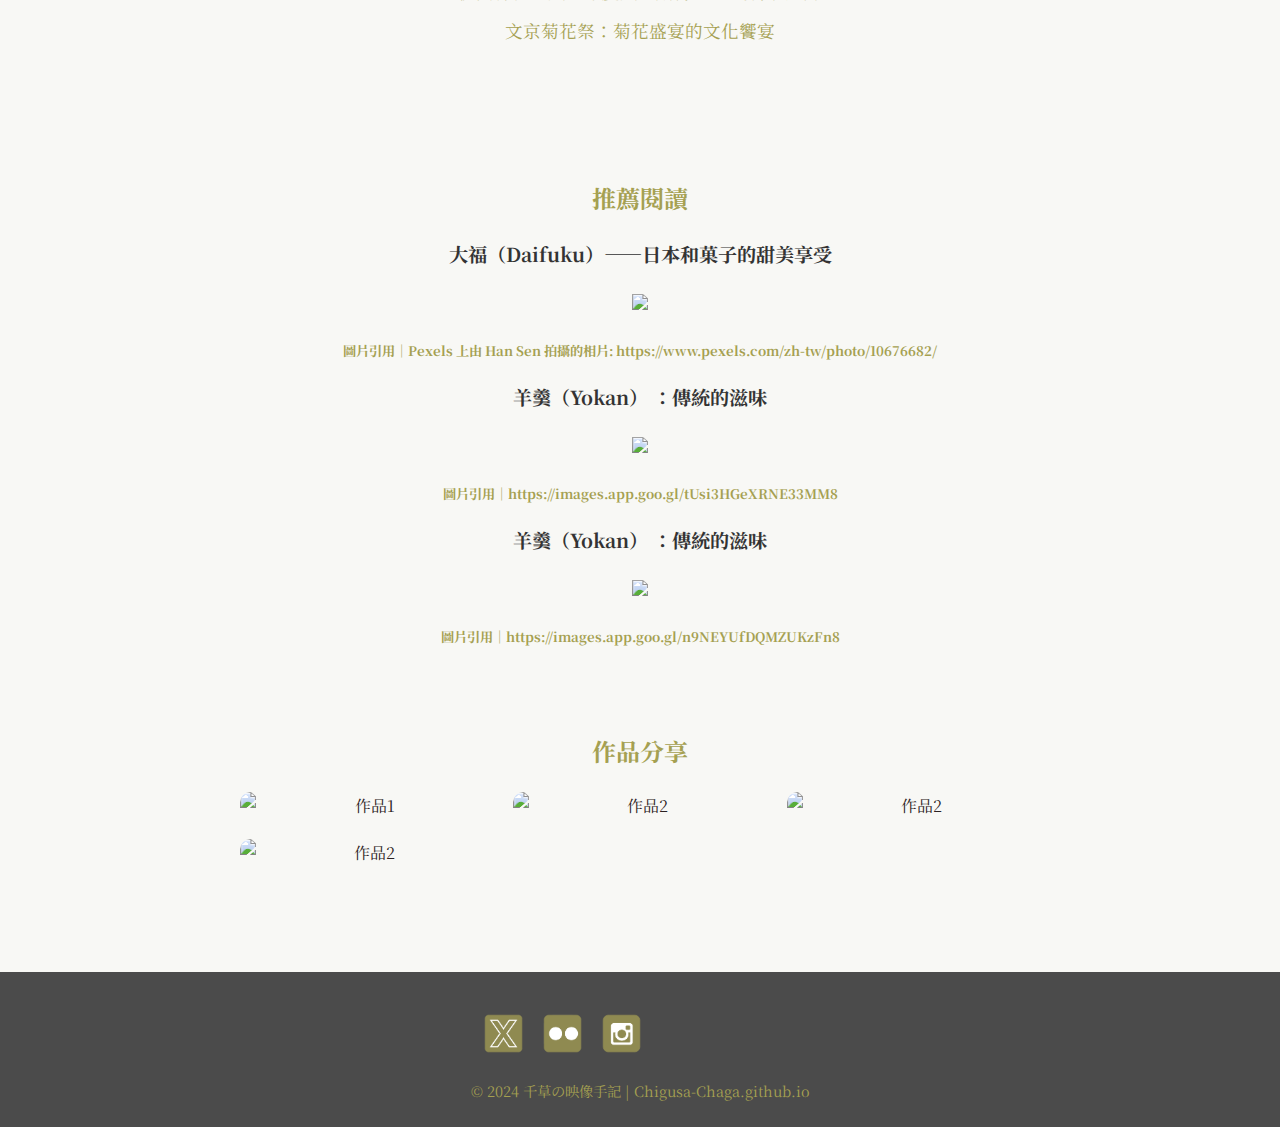
==== commit d1420f64: "1.8" ====
--- a/index.html
+++ b/index.html
@@ -91,13 +91,19 @@
 
     <div class="carousel-container">
     <div class="carousel-slide active">
-        <img src="images/大圖/1.png" alt="圖片1">
-    </div>
-    <div class="carousel-slide">
-        <img src="images/大圖/2.png" alt="圖片2">
-    </div>
-    <div class="carousel-slide">
-        <img src="images/大圖/3.png" alt="圖片3">
+        <a href="文章/Daifuku.html"><img src="images/大圖/1.png" alt="圖片1"></a>
+    </div>
+    <div class="carousel-slide">
+        <a href="文章/Oboroduki.html"><img src="images/大圖/2.png" alt="圖片2"></a>
+    </div>
+    <div class="carousel-slide">
+        <a href="文章/Sakura-Mochi.html"><img src="images/大圖/3.png" alt="圖片3"></a>
+    </div>
+    <div class="carousel-slide">
+        <a href="消息/預熱2025跨年與過年盛典：桃園神社的傳統文化體驗.html"><img src="images/大圖/5.png" alt="圖片3"></a>
+    </div>
+    <div class="carousel-slide">
+        <a href="消息/文京菊花祭：菊花盛宴的文化饗宴.html"><img src="images/大圖/6.png" alt="圖片3"></a>
     </div>
 
     <!-- 左右箭頭 -->
@@ -161,7 +167,7 @@
                 <h2>最新消息</h2>
                 <ul>
                     <li><a href="消息/預熱2025跨年與過年盛典：桃園神社的傳統文化體驗.html">桃園神社經典過年慶典：期待2025的傳統魅力</a></li>
-                    <li><a href="消息/文京菊花祭：菊花盛宴的文化饗宴.html">消息/文京菊花祭：菊花盛宴的文化饗宴.html</a></li>
+                    <li><a href="消息/文京菊花祭：菊花盛宴的文化饗宴.html">文京菊花祭：菊花盛宴的文化饗宴</a></li>
                 </ul>
             </section>
 
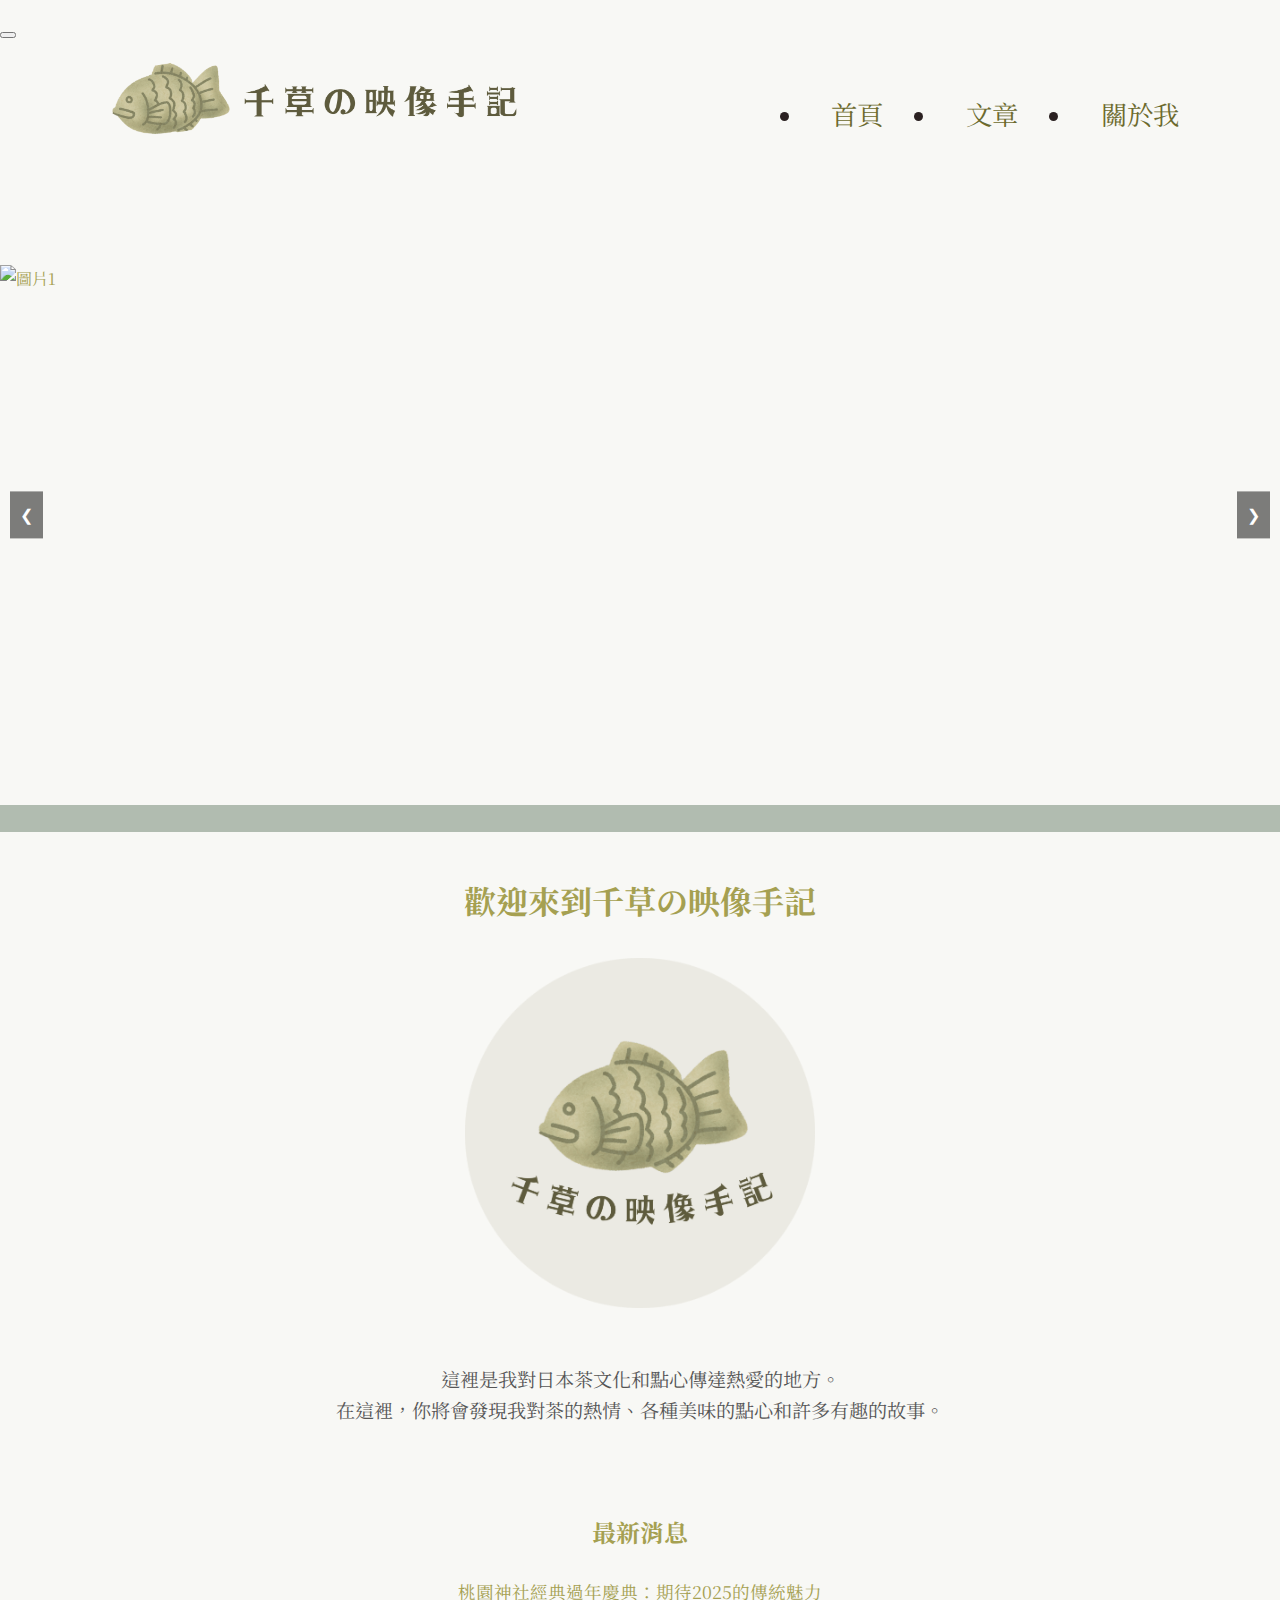
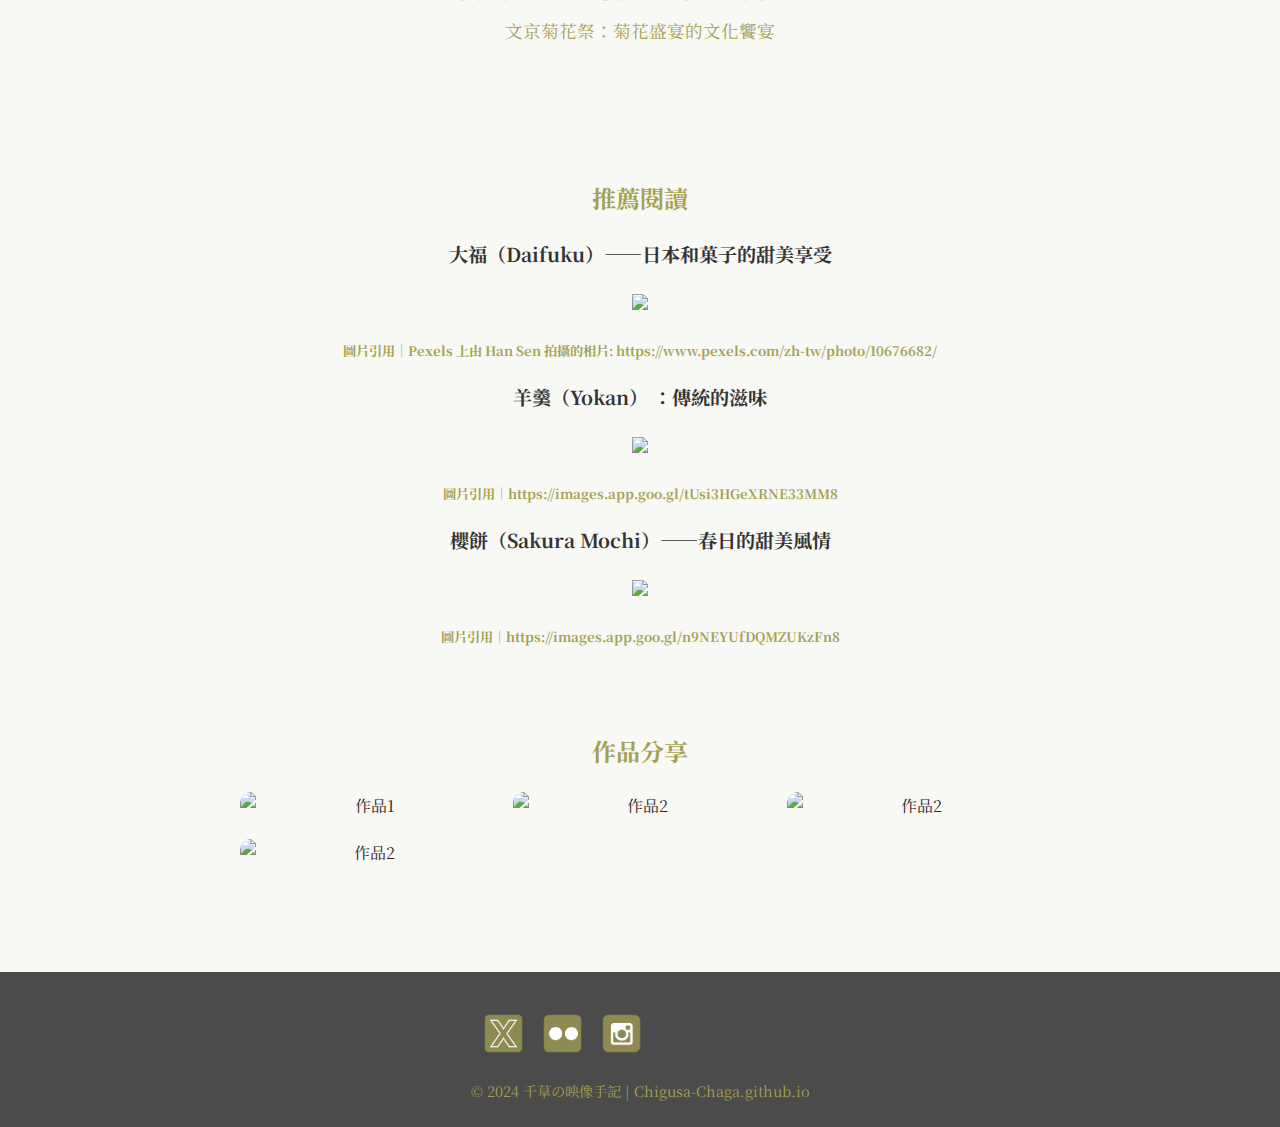
==== commit 3d665793: "1.9" ====
--- a/index.html
+++ b/index.html
@@ -188,7 +188,7 @@
                     </div>
 
                     <div class="col-md-3">
-                        <h3><a href="文章/Sakura-Mochi.html">羊羹（Yokan） ：傳統的滋味</a></h3>
+                        <h3><a href="文章/Sakura-Mochi.html">櫻餅（Sakura Mochi）——春日的甜美風情</a></h3>
                         <a href="文章/Sakura-Mochi.html"><img src="images/Article pictures/櫻餅.png" class=""></a>
                         <h5>圖片引用｜https://images.app.goo.gl/n9NEYUfDQMZUKzFn8</h5>
                     </div>
